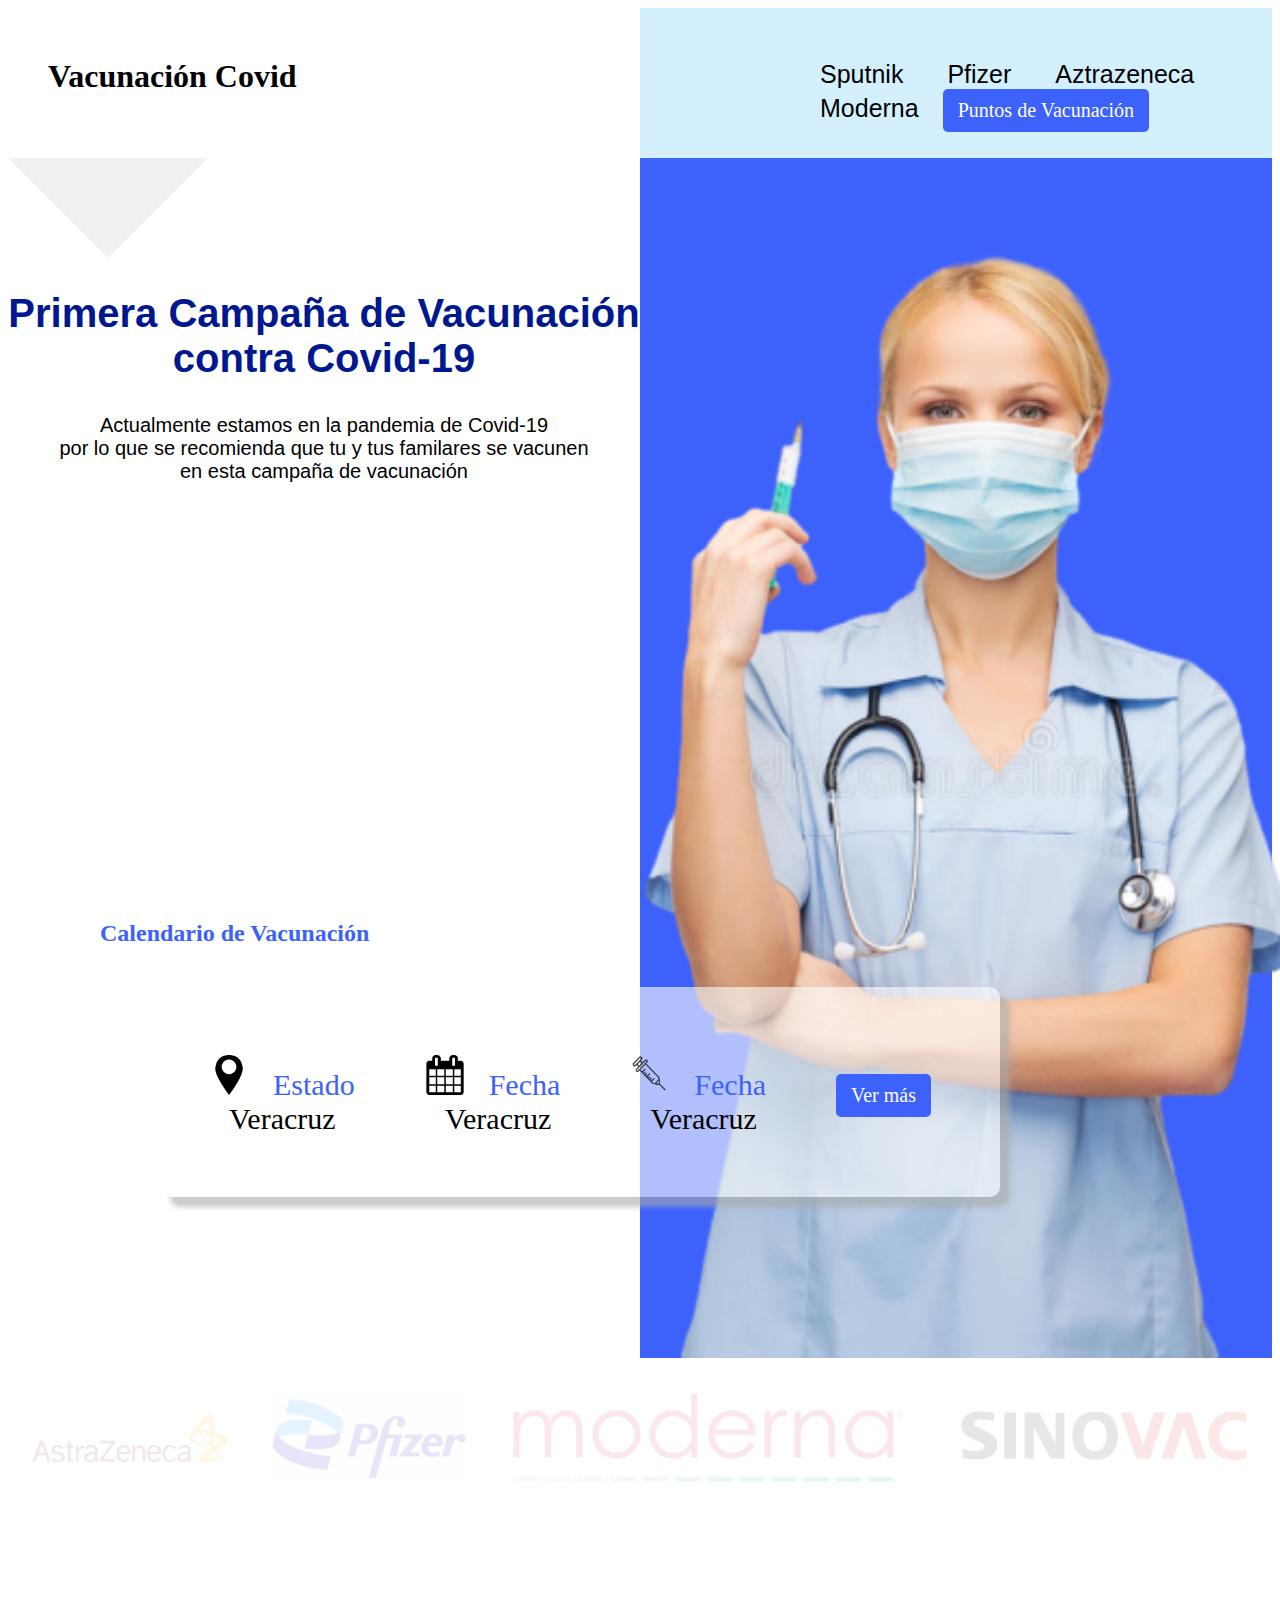
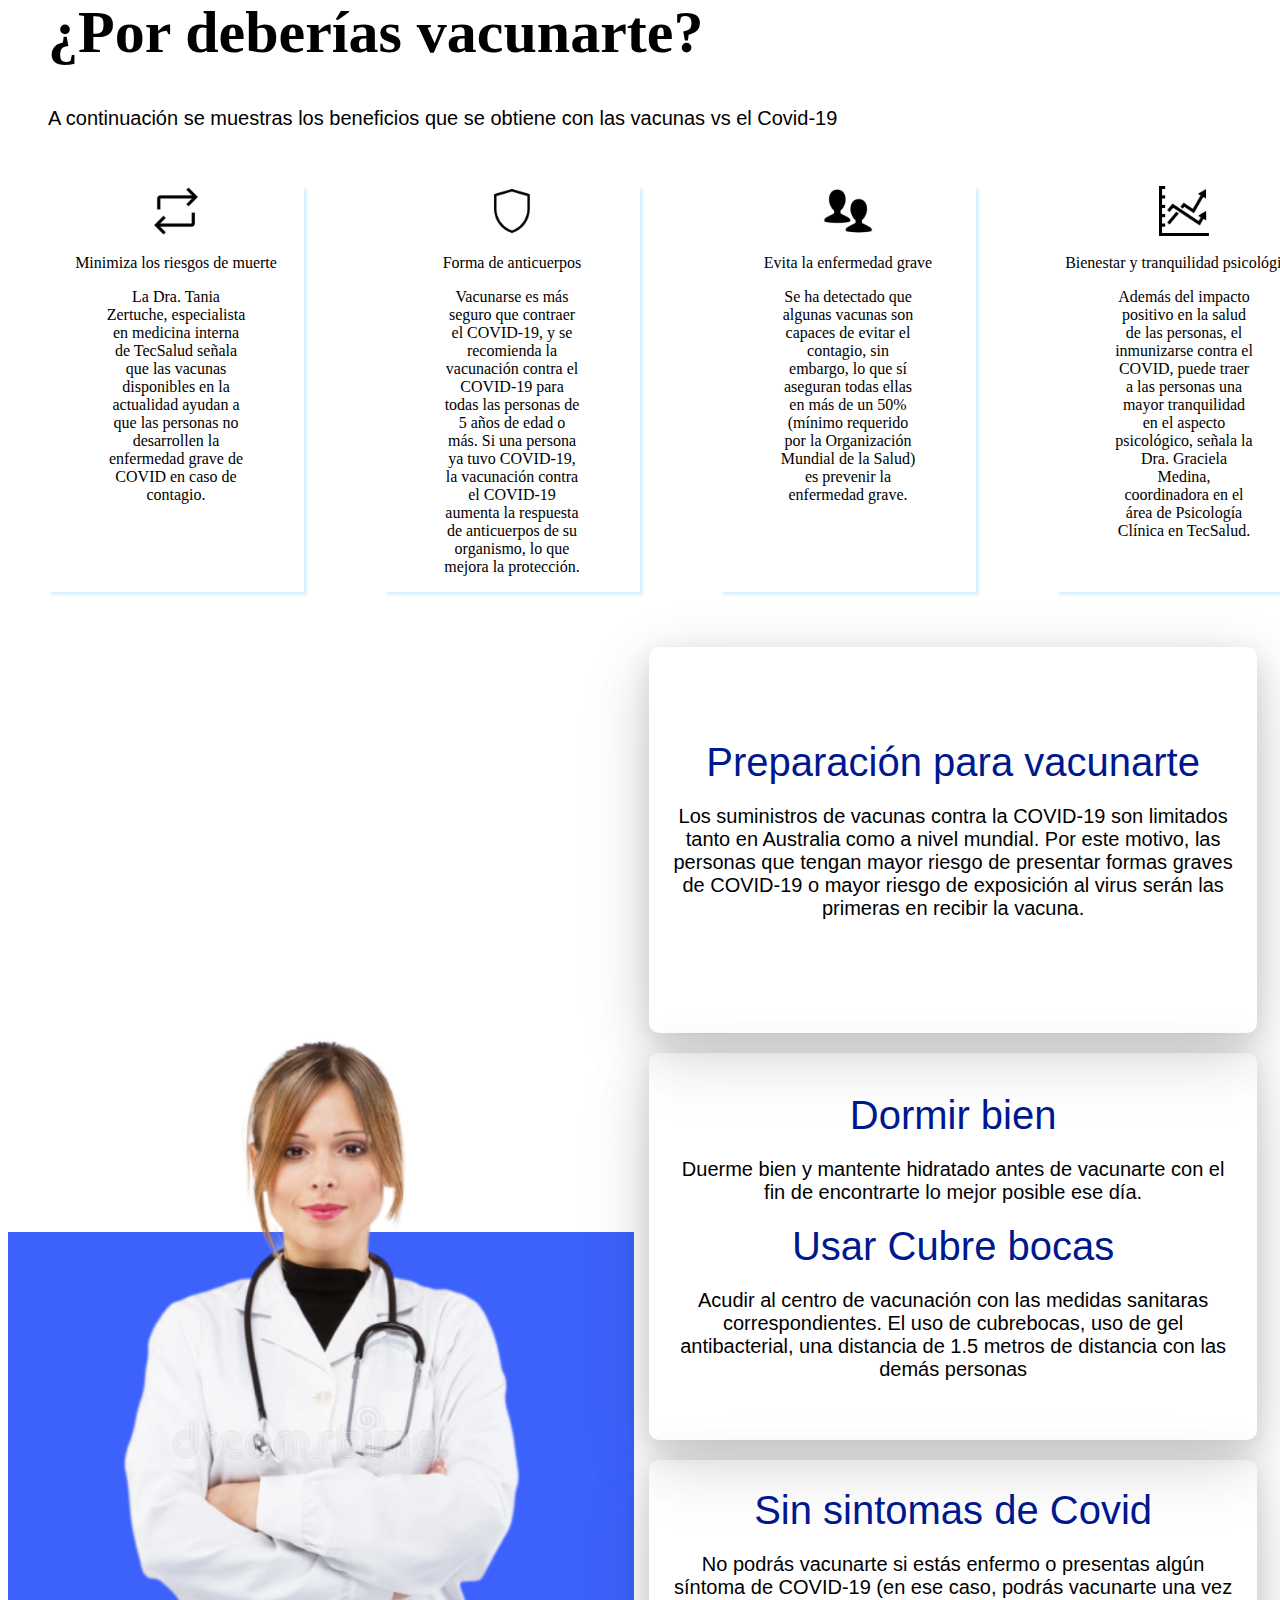
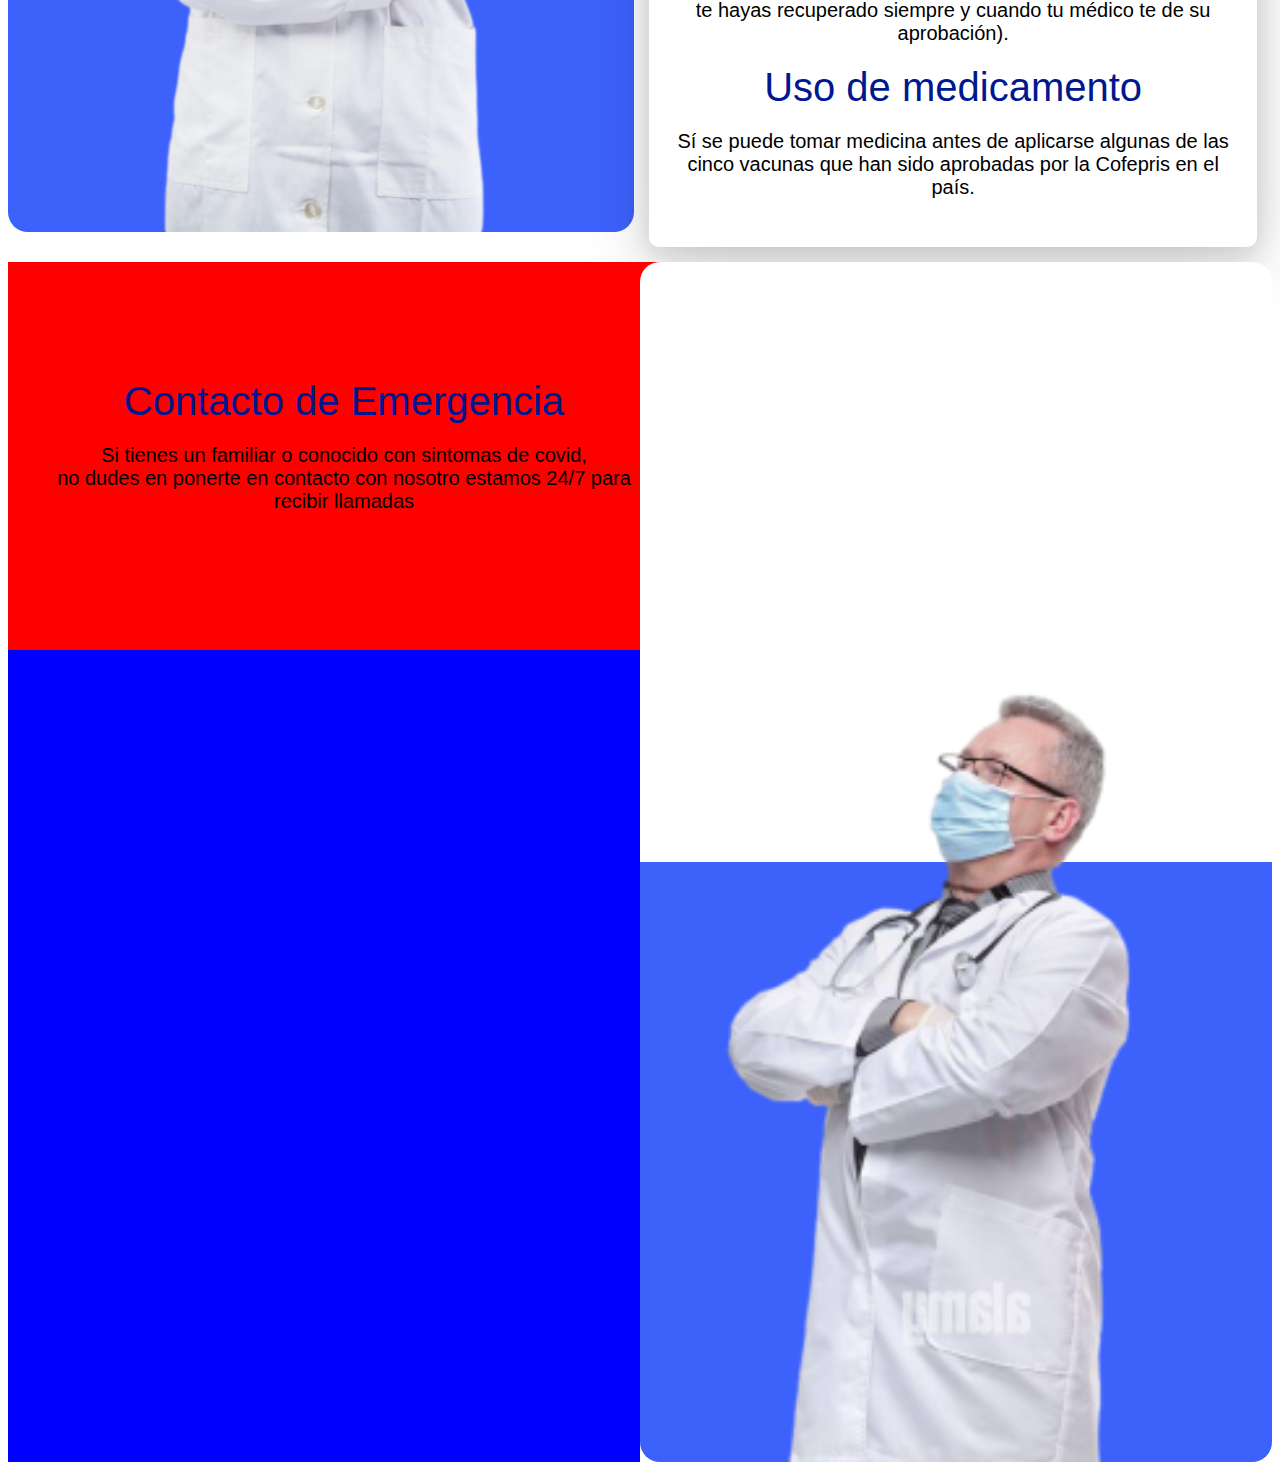
==== semana3/landing.html @ 05e8da1b "Se agrega avance de semana 3" ====
<!DOCTYPE html>
<html>
<head>
	<meta charset="utf-8">
	<meta name="viewport" content="width=device-width, initial-scale=1">
	<title>Vacunación</title>
	<link rel="stylesheet" type="text/css" href="assets/css/custom_style.css">
</head>
<body>
	<header>
		<div class="div-header">
			<h1 id="vacunacion">Vacunación Covid</h1>
		</div>
		<div class="div-header blue-low"></div>	
	</header>
	
	<div id="con-titles">
		<label class="label-title">Sputnik</label>
		<label class="label-title">Pfizer</label>
		<label class="label-title">Aztrazeneca</label>
		<label class="label-title">Moderna</label>
		<button>Puntos de Vacunación</button>
	</div>

	<section class="dis-flex">
		<div class="con-campania">
			<div id="div-triangle">
			</div>
			<div style="text-align: center;">
				<h2 class="title">Primera Campaña de Vacunación <br>contra Covid-19</h2>
				<p id="text-campania">Actualmente estamos en la pandemia de Covid-19<br>por lo que se recomienda que tu y tus familares se vacunen<br>en esta campaña de vacunación</p>
			</div>
		</div>
		<div class="con-campania blue-middle" id="con-img-campania">
			<img src="assets/img/enfermera_1.png">
		</div>
	</section>

	<!-- Calendario -->
	<section>
		<div id="con-schedules">
			<!-- <span class="get-icon" style="--get-icon: '../icons/map.png';">sdfsd</span> -->
			<!-- <span class="get-icon">sdfsd</span> -->

			<h2 class="color-blue-middle">Calendario de Vacunación</h2>
			<div id="schedules-opciti" class="withe dis-flex">
			</div>
			
			<div id="schedules" class="dis-flex">
				<div>
					<img class="icon" src="assets/icons/map.png">
					<label class="item-txt-schedule">Estado</label><br>
					<label class="item-txt-schedule" style="color: black;">Veracruz</label>
					
				</div>

				<div>
					<img class="icon" src="assets/icons/date.png">
					<label class="item-txt-schedule">Fecha</label><br>
					<label class="item-txt-schedule" style="color: black;">Veracruz</label>
					
				</div>

				<div>
					<img class="icon" src="assets/icons/inyection.png">
					<label class="item-txt-schedule">Fecha</label><br>
					<label class="item-txt-schedule" style="color: black;">Veracruz</label>
					
				</div>
				<button>Ver más</button>
			</div>

		</div>
	</section>

	<!-- LOGOS -->
	<section>
		<div id="con-logos" class="dis-flex">
			<img class="img-logo" src="assets/img/logo-aztra.png">
			<img class="img-logo" src="assets/img/logo-pfizer.jpg ">
			<img class="img-logo" src="assets/img/logo-moderna.jpg">
			<img class="img-logo" src="assets/img/logo-sinovac.jpg">
		</div>
	</section>

	<!-- Por que -->
	<section id="con-why">
		<h1 id="title-why">¿Por deberías vacunarte?</h1>
		<p id="p-why">
			A continuación se muestras los beneficios que se obtiene con las vacunas vs el Covid-19
		</p>
		<br>
		<br>
		<div id="con-beneficios" class="dis-flex">
			<div class="each-beneficio">
				<img class="b-img" src="assets/icons/beneficio_1.png"><br>
				<label class="b-label">Minimiza los riesgos de muerte</label>
				<p class="b-p">La Dra. Tania Zertuche, especialista en medicina interna de TecSalud señala que las vacunas disponibles en la actualidad ayudan a que las personas no desarrollen la enfermedad grave de COVID en caso de contagio.</p>
			</div>

			<div class="each-beneficio">
				<img class="b-img" src="assets/icons/beneficio_2.png"><br>
				<label class="b-label">Forma de anticuerpos</label>
				<p class="b-p">Vacunarse es más seguro que contraer el COVID-19, y se recomienda la vacunación contra el COVID-19 para todas las personas de 5 años de edad o más. Si una persona ya tuvo COVID-19, la vacunación contra el COVID-19 aumenta la respuesta de anticuerpos de su organismo, lo que mejora la protección.</p>
			</div>

			<div class="each-beneficio">
				<img class="b-img" src="assets/icons/beneficio_3.png"><br>
				<label class="b-label">Evita la enfermedad grave</label>
				<p class="b-p">Se ha detectado que algunas vacunas son capaces de evitar el contagio, sin embargo, lo que sí aseguran todas ellas en más de un 50% (mínimo requerido por la Organización Mundial de la Salud) es prevenir la enfermedad grave.</p>
			</div>

			<div class="each-beneficio">
				<img class="b-img" src="assets/icons/beneficio_4.png"><br>
				<label class="b-label">Bienestar y tranquilidad psicológicos</label>
				<p class="b-p">Además del impacto positivo en la salud de las personas, el inmunizarse contra el COVID, puede traer a las personas una mayor tranquilidad en el aspecto psicológico, señala la Dra. Graciela Medina, coordinadora en el área de Psicología Clínica en TecSalud.</p>
			</div>

		</div>
	</section>

	<section class="dis-flex">
		<div class="con-preracion" id="con-preracion-left">
			<img id="img-beneficios" src="assets/img/enfermera_2.png">
		</div>

		<div class="con-preracion" id="con-preracion-rigth">
			<div class="each-con-preparacion">
				<label class="title" id="label-preparacion">Preparación para vacunarte</label>
				<p class="p-preparacion">Los suministros de vacunas contra la COVID-19 son limitados tanto en Australia como a nivel mundial. Por este motivo, las personas que tengan mayor riesgo de presentar formas graves de COVID-19 o mayor riesgo de exposición al virus serán las primeras en recibir la vacuna.</p>
			</div>

			<div class="each-con-preparacion">
				<label class="title">Dormir bien</label>
				<p class="p-preparacion">Duerme bien y mantente hidratado antes de vacunarte con el fin de encontrarte lo mejor posible ese día.</p>
				<label class="title">Usar Cubre bocas</label>
				<p class="p-preparacion">Acudir al centro de vacunación con las medidas sanitaras correspondientes. El uso de cubrebocas, uso de gel antibacterial, una distancia de 1.5 metros de distancia con las demás personas</p>
				
			</div>

			<div class="each-con-preparacion">
				<label class="title">Sin sintomas de Covid</label>
				<p class="p-preparacion">No podrás vacunarte si estás enfermo o presentas algún síntoma de COVID-19 (en ese caso, podrás vacunarte una vez te hayas recuperado siempre y cuando tu médico te de su aprobación).</p>
				<label class="title">Uso de medicamento</label>
				<p class="p-preparacion">Sí se puede tomar medicina antes de aplicarse algunas de las cinco vacunas que han sido aprobadas por la Cofepris en el país.</p>
			</div>
		</div>
	</section>
		
	<section class="dis-flex">
		<div class="con-preracion" id="final-left">
			<div id="final-left-top">
				<label class="title">Contacto de Emergencia</label>
				<p class="p-preparacion">Si tienes un familiar o conocido con sintomas de covid, <br>no dudes en ponerte en contacto con nosotro estamos 24/7 para recibir llamadas</p>
			</div>

			<div id="final-left-bottom">
				
			</div>
		</div>
		<div class="con-preracion" id="final-rigth">
			<img id="img-beneficios" src="assets/img/enfermero_3.png">
		</div>
	</section>
</body>
</html>
---- semana3/assets/css/custom_style.css ----
/*#################################################*/
/*###                   Colors                 ####*/
/*#################################################*/

.blue-low {
	background: #D4F0FF;
}

.blue-middle {
	background: #3D62FC;
}

.gray {
	background: #F1F1F1;
}

.withe {
	background: white;
}

/*#################################################*/
/*###                   Tags                 ####*/
/*#################################################*/
header {
	display         : flex;
	align-items     : center;
	justify-content : center;
}

button {
	background    : #3D62FC;
	border-radius : 5px;
	color         : white;
	font-family   : Impact, Haettenschweiler, "Franklin Gothic Bold", Charcoal, "Helvetica Inserat", "Bitstream Vera Sans Bold", "Arial Black", sans serif;
	font-size     : 20px;
	padding       : 10px 15px;
	border        : none;
}

/*#################################################*/
/*###                   Class                  ####*/
/*#################################################*/
.div-header {
	width: 50%;
	height: 150px;
}

.label-title {
	font-size: 25px;
	font-family : "Century Gothic", CenturyGothic, AppleGothic, sans-serif;
	margin      : 20px;
}

.title {
	font-family: "Arial Rounded MT Bold", "Helvetica Rounded", Arial;
	font-size: 40px;
	color: #00188F;
}

.dis-flex {
	display: flex;
}

.con-campania {
	width: 50%;
	height: 1200px;
}

.img-logo {
	padding: 20px;
	min-width: 200px;
	max-width: 400px;
}

.color-blue-middle {
	color: #3D62FC;
} 
.icon{
	width: 40px;
	height: 40px;
}

.item-txt-schedule {
	color: #3D62FC;
	font-size: 30px;
	margin: 20px;
}

.each-beneficio {
	display         : flex;
	width: 300px;
	flex-direction: column;
	align-items: center;
	justify-content: bottom;
	box-shadow: 3px 3px 3px #D4F0FF;
}
.b-img{
	width: 50px;
	height: 50px;
}

.b-p {
  /*display: inline-block;*/
  vertical-align: top;
  max-width: 140px;
  text-align: center;
}

.con-preracion {
	width: 50%;
	height: 1200px;
	border-radius: 20px;
}

.each-con-preparacion {
	height: 33.3%;
	text-align: center;
	padding: 20px;
	display: flex;
	flex-direction: column;
	align-content: center;
	justify-content: center;
	border-radius: 10px;
	box-shadow: rgba(17, 17, 26, 0.1) 0px 8px 24px, rgba(17, 17, 26, 0.1) 0px 16px 56px, rgba(17, 17, 26, 0.1) 0px 24px 80px;
}

.p-preparacion {
	font-size: 20px;
	font-family: Candara, Calibri, Segoe, "Segoe UI", Optima, Arial, sans-serif;	
}

/*#################################################*/
/*###                     ID                   ####*/
/*#################################################*/
#vacunacion {
	position: relative;
	margin: 50px 40px;
}

#con-titles {
	position : absolute;
	top      : 60px;
	left     : 800px;
}

#con-img-campania {
	display         : flex;
	justify-content : center;
	align-items     : bottom;
}

#div-triangle {
	width        : 0; 
	height       : 0; 
	border-left  : 100px solid transparent;
	border-right : 100px solid transparent;
	border-top   : 100px solid #F1F1F1;
}


#text-campania {
	font-family: "Franklin Gothic Medium", "Franklin Gothic", "ITC Franklin Gothic", Arial, sans-serif;
	font-size: 20px;
}

#con-logos {
	opacity: 0.1;
	width: 100%;
	justify-content : center;
	align-items     : center;
}

#con-schedules {
	position: absolute;
	top: 900px;
	left: 100px;
	width: 1200px;
	height: 300px;
}

#schedules-opciti {
	position: relative;
	top: 20px;
	left: 60px;
	width: 70%;
	height: 70%;
	opacity: 0.6;
	border-radius: 10px;
	box-shadow: 10px 10px 5px #aaaaaa;

}

#schedules {
	position: absolute;
	top: 120px;
	left: 70px;
	width: 800px;
	height: 150px;
	align-items: center;
	justify-content: center;
	align-self: 30px;
	gap: 50px;
}

#con-why{
/*	background: red;*/
	width: 100%;
	/*height: 250px;*/
	padding: 40px;
}

#title-why{
	font-size: 60px;
}

#p-why {
	font-size: 20px;
	font-family: Candara, Calibri, Segoe, "Segoe UI", Optima, Arial, sans-serif;
}

#con-beneficios {
	/*width: 100%;*/
	/*height: 400px;*/
	align-content: center;
	justify-content: center;
	gap: 80px;
}

#con-preracion-left {
	display         : flex;
	justify-content : center;
	align-items     : bottom;
	background: linear-gradient(180deg, #FFFFFF 50%, #3D62FC 50%);
}
#con-preracion-rigth {
	display: flex;
	flex-direction: column;
	grid-gap: 20px;
	margin: 15px;
}

#img-beneficios {
	position: relative;
	margin: 400px 100px 0px 100px;
	/*top: 300px;*/
	/*width: 600px;*/
	/*height: 500px;*/
}

#label-preparacion {
	border: 50px;
}

#final-rigth{
	display         : flex;
	justify-content : center;
	align-items     : bottom;
	background: linear-gradient(180deg, #FFFFFF 50%, #3D62FC 50%);	
}

#final-left {
	display: flex;
	flex-direction: column;
}

#final-left-top{
	width: 100%;
	height: 30%;
	background: red;
	display: flex;
	flex-direction: column;
	text-align: center;
	padding: 20px;
	justify-content: center;

}

#final-left-bottom{
	width: 100%;
	height: 70%;
	background: blue;
	display: flex;
	flex-direction: column;
}
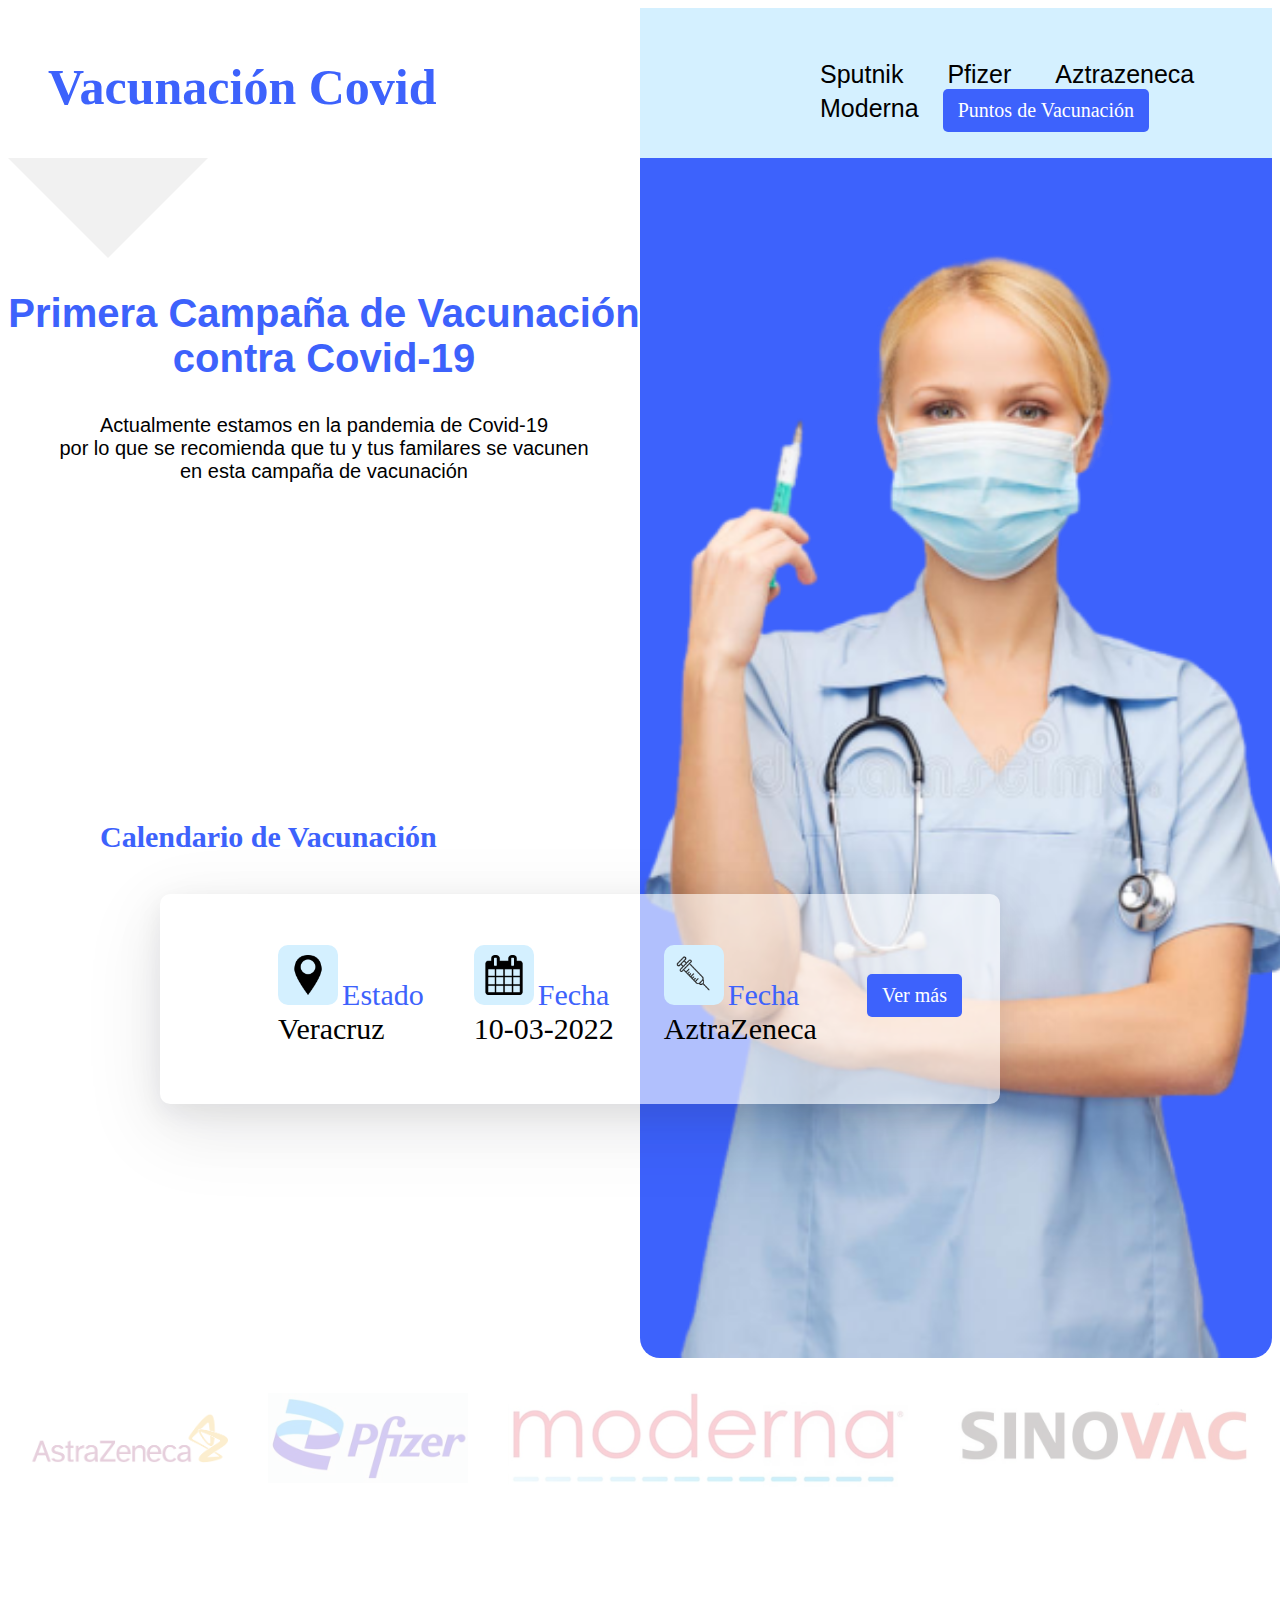
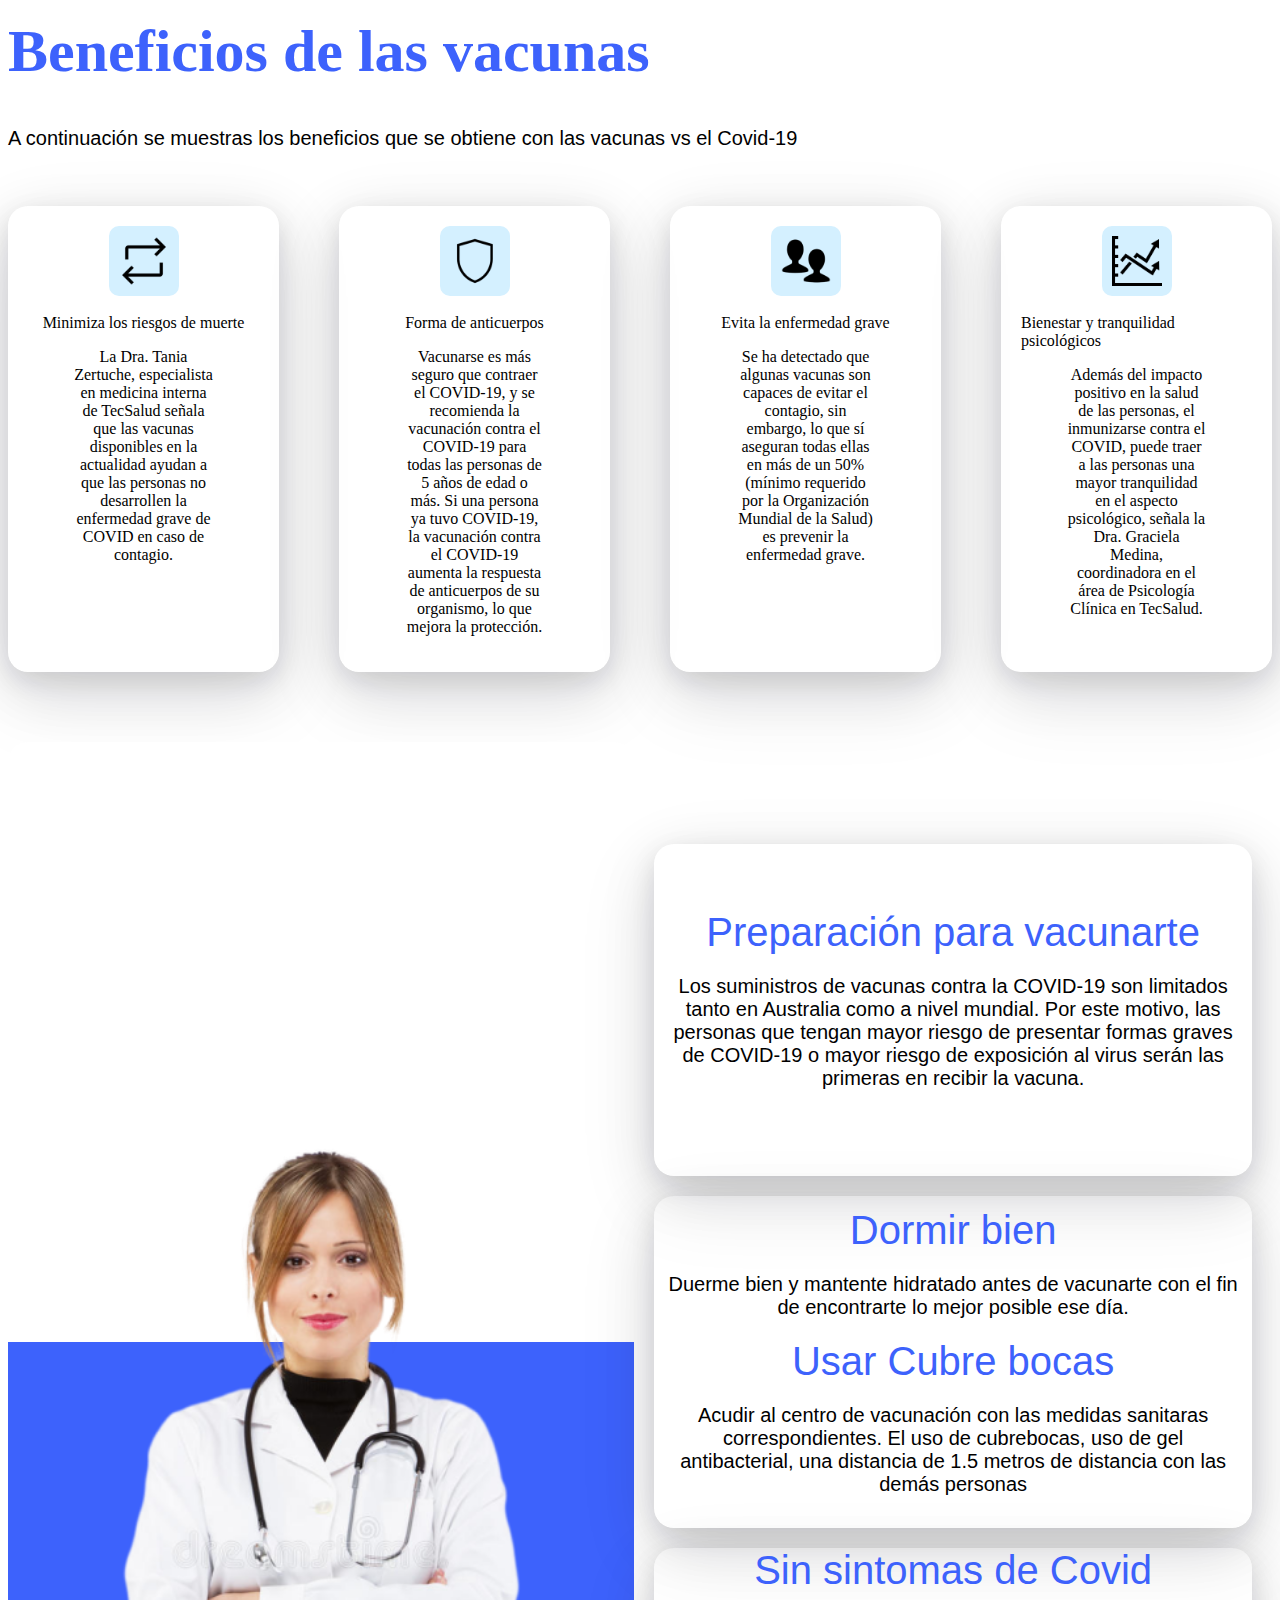
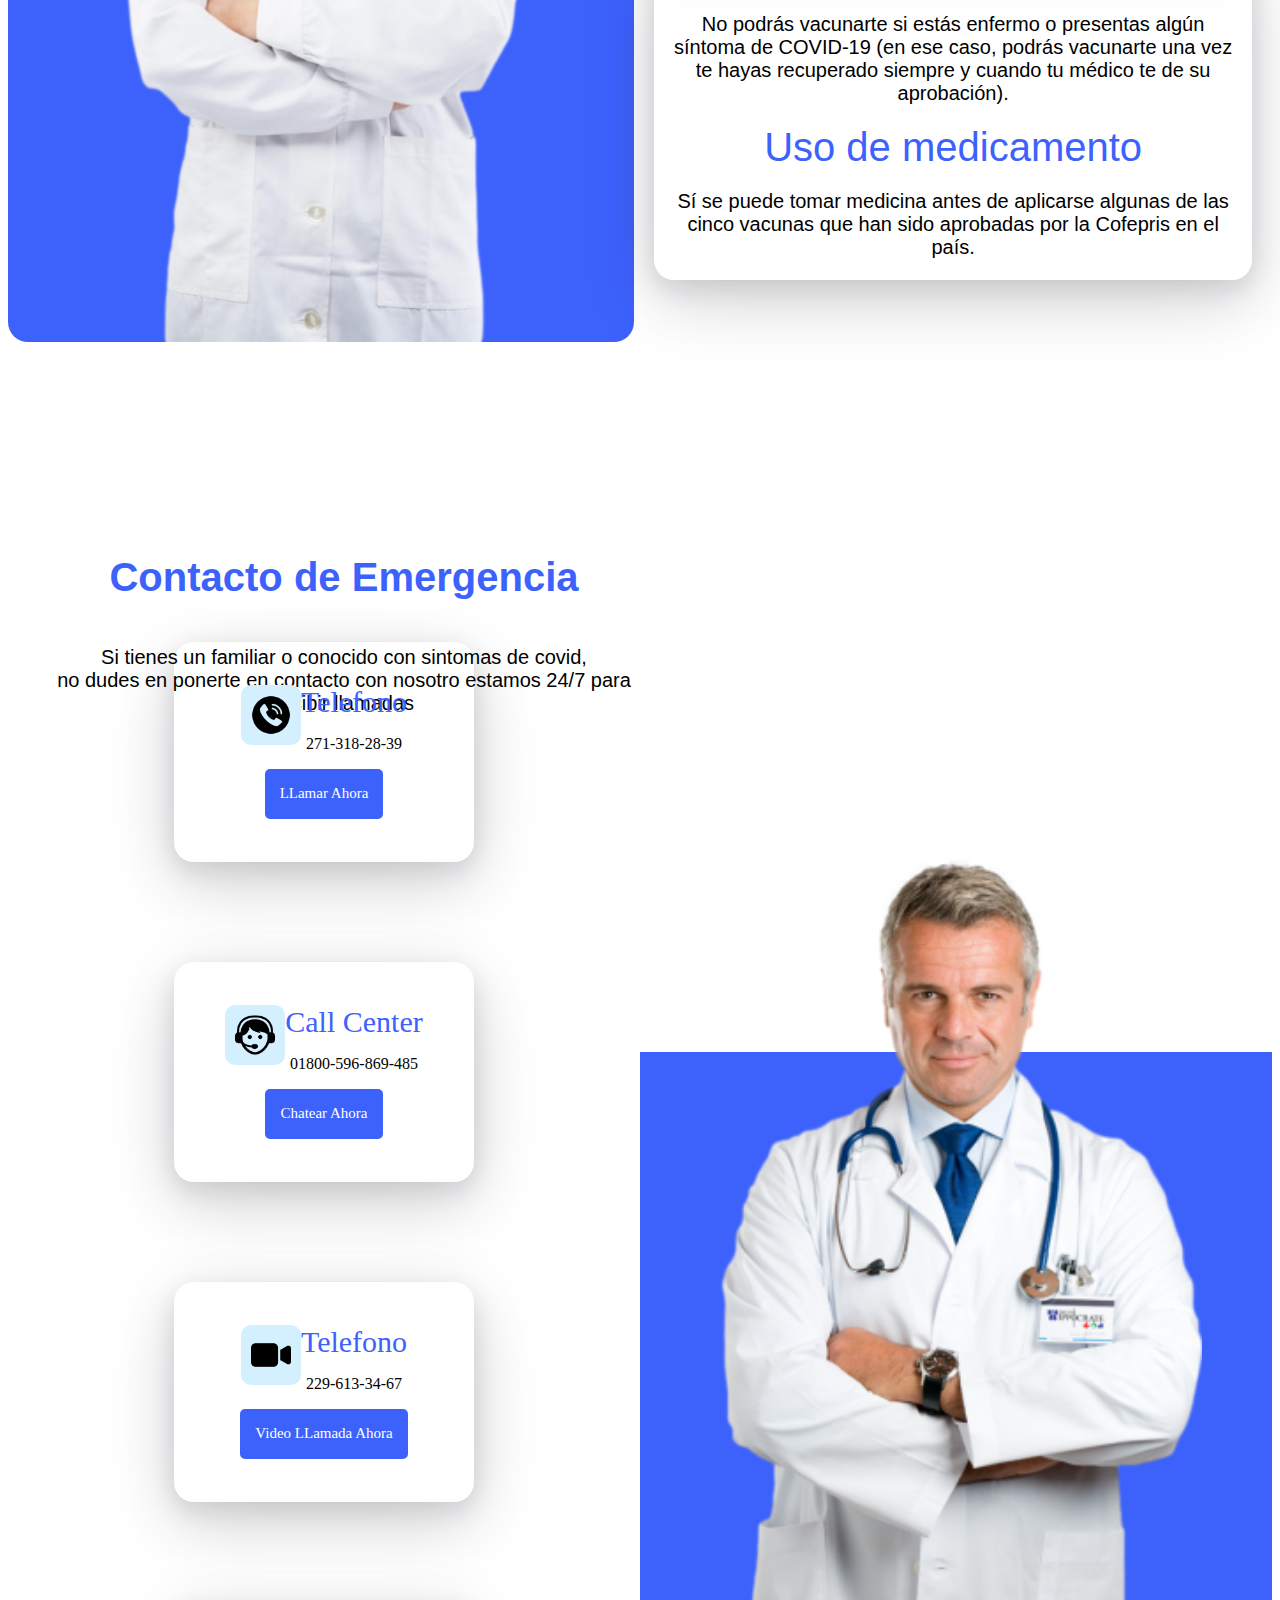
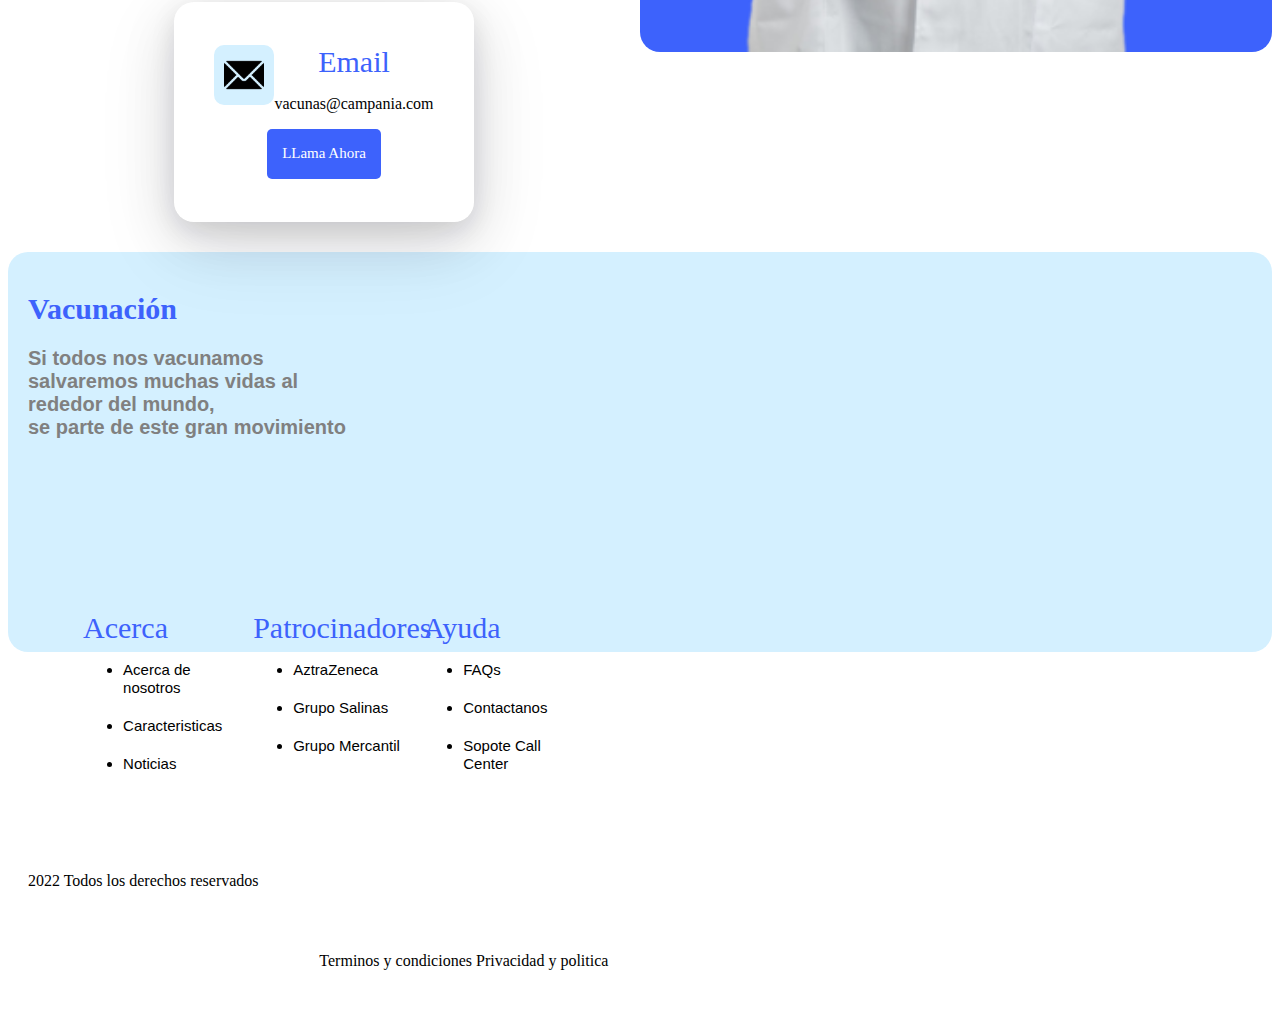
==== commit aa1aa25e: "Se termina el landing page con lo requerido" ====
--- a/semana3/landing.html
+++ b/semana3/landing.html
@@ -9,7 +9,7 @@
 <body>
 	<header>
 		<div class="div-header">
-			<h1 id="vacunacion">Vacunación Covid</h1>
+			<h1 id="vacunacion" class="item-txt-schedule" style="font-size: 50px;">Vacunación Covid</h1>
 		</div>
 		<div class="div-header blue-low"></div>	
 	</header>
@@ -42,11 +42,11 @@
 			<!-- <span class="get-icon" style="--get-icon: '../icons/map.png';">sdfsd</span> -->
 			<!-- <span class="get-icon">sdfsd</span> -->
 
-			<h2 class="color-blue-middle">Calendario de Vacunación</h2>
+			<h1 class="color-blue-middle" style="font-size: 30px;">Calendario de Vacunación</h1>
 			<div id="schedules-opciti" class="withe dis-flex">
 			</div>
 			
-			<div id="schedules" class="dis-flex">
+			<div id="schedules">
 				<div>
 					<img class="icon" src="assets/icons/map.png">
 					<label class="item-txt-schedule">Estado</label><br>
@@ -57,14 +57,14 @@
 				<div>
 					<img class="icon" src="assets/icons/date.png">
 					<label class="item-txt-schedule">Fecha</label><br>
-					<label class="item-txt-schedule" style="color: black;">Veracruz</label>
+					<label class="item-txt-schedule" style="color: black;">10-03-2022</label>
 					
 				</div>
 
 				<div>
 					<img class="icon" src="assets/icons/inyection.png">
 					<label class="item-txt-schedule">Fecha</label><br>
-					<label class="item-txt-schedule" style="color: black;">Veracruz</label>
+					<label class="item-txt-schedule" style="color: black;">AztraZeneca</label>
 					
 				</div>
 				<button>Ver más</button>
@@ -83,9 +83,9 @@
 		</div>
 	</section>
 
-	<!-- Por que -->
+	<!-- Beneficios -->
 	<section id="con-why">
-		<h1 id="title-why">¿Por deberías vacunarte?</h1>
+		<h1 id="title-why" class="item-txt-schedule">Beneficios de las vacunas</h1>
 		<p id="p-why">
 			A continuación se muestras los beneficios que se obtiene con las vacunas vs el Covid-19
 		</p>
@@ -93,25 +93,25 @@
 		<br>
 		<div id="con-beneficios" class="dis-flex">
 			<div class="each-beneficio">
-				<img class="b-img" src="assets/icons/beneficio_1.png"><br>
+				<img class="b-img icon" src="assets/icons/beneficio_1.png"><br>
 				<label class="b-label">Minimiza los riesgos de muerte</label>
 				<p class="b-p">La Dra. Tania Zertuche, especialista en medicina interna de TecSalud señala que las vacunas disponibles en la actualidad ayudan a que las personas no desarrollen la enfermedad grave de COVID en caso de contagio.</p>
 			</div>
 
 			<div class="each-beneficio">
-				<img class="b-img" src="assets/icons/beneficio_2.png"><br>
+				<img class="b-img icon" src="assets/icons/beneficio_2.png"><br>
 				<label class="b-label">Forma de anticuerpos</label>
 				<p class="b-p">Vacunarse es más seguro que contraer el COVID-19, y se recomienda la vacunación contra el COVID-19 para todas las personas de 5 años de edad o más. Si una persona ya tuvo COVID-19, la vacunación contra el COVID-19 aumenta la respuesta de anticuerpos de su organismo, lo que mejora la protección.</p>
 			</div>
 
 			<div class="each-beneficio">
-				<img class="b-img" src="assets/icons/beneficio_3.png"><br>
+				<img class="b-img icon" src="assets/icons/beneficio_3.png"><br>
 				<label class="b-label">Evita la enfermedad grave</label>
 				<p class="b-p">Se ha detectado que algunas vacunas son capaces de evitar el contagio, sin embargo, lo que sí aseguran todas ellas en más de un 50% (mínimo requerido por la Organización Mundial de la Salud) es prevenir la enfermedad grave.</p>
 			</div>
 
 			<div class="each-beneficio">
-				<img class="b-img" src="assets/icons/beneficio_4.png"><br>
+				<img class="b-img icon" src="assets/icons/beneficio_4.png"><br>
 				<label class="b-label">Bienestar y tranquilidad psicológicos</label>
 				<p class="b-p">Además del impacto positivo en la salud de las personas, el inmunizarse contra el COVID, puede traer a las personas una mayor tranquilidad en el aspecto psicológico, señala la Dra. Graciela Medina, coordinadora en el área de Psicología Clínica en TecSalud.</p>
 			</div>
@@ -119,7 +119,8 @@
 		</div>
 	</section>
 
-	<section class="dis-flex">
+	<!-- Preparación -->
+	<section class="dis-flex" style="margin-top: 70px;">
 		<div class="con-preracion" id="con-preracion-left">
 			<img id="img-beneficios" src="assets/img/enfermera_2.png">
 		</div>
@@ -146,21 +147,105 @@
 			</div>
 		</div>
 	</section>
-		
-	<section class="dis-flex">
+	
+	<!-- Contactos -->
+	<section class="dis-flex" style="margin-top: 70px;">
 		<div class="con-preracion" id="final-left">
 			<div id="final-left-top">
-				<label class="title">Contacto de Emergencia</label>
+				<h1 class="title">Contacto de Emergencia</h1>
 				<p class="p-preparacion">Si tienes un familiar o conocido con sintomas de covid, <br>no dudes en ponerte en contacto con nosotro estamos 24/7 para recibir llamadas</p>
 			</div>
 
 			<div id="final-left-bottom">
-				
+				<div class="dis-flex each-final">
+					<img class="icon" src="assets/icons/telephone.png">
+					<div style="text-align: center;">
+						<label class="item-txt-schedule">Telefono</label>
+						<p>271-318-28-39</p>
+					</div>
+					<button class="final-button">LLamar Ahora</button>
+				</div>
+
+				<div class="dis-flex each-final">
+					<img class="icon" src="assets/icons/chat.png">
+					<div style="text-align: center;">
+						<label class="item-txt-schedule">Call Center</label>
+						<p>01800-596-869-485</p>
+					</div>
+					<button class="final-button">Chatear Ahora</button>
+				</div>
+
+				<div class="dis-flex each-final">
+					<img class="icon" src="assets/icons/video-chat.png">
+					<div style="text-align: center;">
+						<label class="item-txt-schedule">Telefono</label>
+						<p>229-613-34-67</p>
+					</div>
+					<button class="final-button">Video LLamada Ahora</button>
+				</div>
+
+				<div class="dis-flex each-final">
+					<img class="icon" src="assets/icons/email.png">
+					<div style="text-align: center;">
+						<label class="item-txt-schedule">Email</label>
+						<p>vacunas@campania.com</p>
+					</div>
+					<button class="final-button">LLama Ahora</button>
+				</div>
+
 			</div>
 		</div>
 		<div class="con-preracion" id="final-rigth">
 			<img id="img-beneficios" src="assets/img/enfermero_3.png">
 		</div>
 	</section>
+
+	<footer>
+		<div class="foo-div foo-div-top" id="foo-div-top-left" style="text-align: left;">
+			<h1 class="item-txt-schedule">Vacunación<h1>
+			<p class="p-preparacion" style="color: gray;">Si todos nos vacunamos<br>salvaremos muchas vidas al<br>rededor del mundo,<br>se parte de este gran movimiento</p>
+		</div>
+
+		<div class="foo-div foo-div-top" id="foo-div-top-right">
+			<div class="each-foo-div-top-right">
+				<label class="item-txt-schedule">Acerca</label>
+				<ul>
+					<li><label class="label-title" style="font-size: 15px; margin: 0px; margin-top: 15px;">Acerca de nosotros</label></li>
+					<li><label class="label-title" style="font-size: 15px; margin: 0px; margin-top: 15px;">Caracteristicas</label></li>
+					<li><label class="label-title" style="font-size: 15px; margin: 0px; margin-top: 15px;">Noticias</label></li>
+				</ul>
+			</div>
+			
+			<div class="each-foo-div-top-right">
+				<label class="item-txt-schedule">Patrocinadores</label>
+				<ul>
+					<li><label class="label-title" style="font-size: 15px; margin: 0px; margin-top: 15px;">AztraZeneca</label></li>
+					<li><label class="label-title" style="font-size: 15px; margin: 0px; margin-top: 15px;">Grupo Salinas</label></li>
+					<li><label class="label-title" style="font-size: 15px; margin: 0px; margin-top: 15px;">Grupo Mercantil</label></li>
+				</ul>
+			</div>
+
+			<div class="each-foo-div-top-right">
+				<label class="item-txt-schedule">Ayuda</label>
+				<ul>
+					<li><label class="label-title" style="font-size: 15px; margin: 0px; margin-top: 15px;">FAQs</label></li>
+					<li><label class="label-title" style="font-size: 15px; margin: 0px; margin-top: 15px;">Contactanos</label></li>
+					<li><label class="label-title" style="font-size: 15px; margin: 0px; margin-top: 15px;">Sopote Call Center</label></li>
+				</ul>
+			</div>
+		</div>
+
+		<div class="foo-div foo-div-bottom">
+			<label>2022 Todos los derechos reservados</label>
+			
+		</div>
+
+		<div class="foo-div foo-div-bottom" style="text-align: right;">
+			<label style="margin-right: 20px;">Terminos y condiciones Privacidad y politica</label>
+		</div>
+
+
+
+	</footer>
 </body>
 </html>--- a/semana3/assets/css/custom_style.css
+++ b/semana3/assets/css/custom_style.css
@@ -3,6 +3,7 @@
 /*#################################################*/
 /*###                   Colors                 ####*/
 /*#################################################*/
+
 
 .blue-low {
 	background: #D4F0FF;
@@ -39,6 +40,18 @@
 	border        : none;
 }
 
+footer{
+	height        : 400px;
+	background    : #D4F0FF;
+	margin-top    : 200px;
+	display       : flex;
+	flex-wrap     : wrap;
+	border-radius : 20px;
+}
+
+li{
+  margin: 0 0 20px 0;
+}
 /*#################################################*/
 /*###                   Class                  ####*/
 /*#################################################*/
@@ -48,15 +61,15 @@
 }
 
 .label-title {
-	font-size: 25px;
+	font-size   : 25px;
 	font-family : "Century Gothic", CenturyGothic, AppleGothic, sans-serif;
 	margin      : 20px;
 }
 
 .title {
-	font-family: "Arial Rounded MT Bold", "Helvetica Rounded", Arial;
-	font-size: 40px;
-	color: #00188F;
+	font-family : "Century Gothic", CenturyGothic, AppleGothic, sans-serif;
+	font-size   : 40px;
+	color       : #3D62FC;
 }
 
 .dis-flex {
@@ -64,79 +77,122 @@
 }
 
 .con-campania {
-	width: 50%;
-	height: 1200px;
+	width  : 50%;
+	height : 1200px;
 }
 
 .img-logo {
-	padding: 20px;
-	min-width: 200px;
-	max-width: 400px;
+	padding   : 20px;
+	min-width : 200px;
+	max-width : 400px;
 }
 
 .color-blue-middle {
 	color: #3D62FC;
 } 
 .icon{
-	width: 40px;
-	height: 40px;
+	width         : 40px;
+	height        : 40px;
+	background    : #D4F0FF;
+	border-radius : 10px;
+	border        : solid #D4F0FF 10px;
 }
 
 .item-txt-schedule {
-	color: #3D62FC;
-	font-size: 30px;
-	margin: 20px;
+	color     : #3D62FC;
+	font-size : 30px;
+	/*margin: 20px;*/
 }
 
 .each-beneficio {
 	display         : flex;
-	width: 300px;
-	flex-direction: column;
-	align-items: center;
-	justify-content: bottom;
-	box-shadow: 3px 3px 3px #D4F0FF;
+	width           : 300px;
+	flex-direction  : column;
+	align-items     : center;
+	justify-content : bottom;
+	border-radius   : 20px;
+	padding         : 20px;
+	box-shadow      : rgba(17, 17, 26, 0.1) 0px 8px 24px, rgba(17, 17, 26, 0.1) 0px 16px 56px, rgba(17, 17, 26, 0.1) 0px 24px 80px;
+	
 }
 .b-img{
-	width: 50px;
-	height: 50px;
+	width  : 50px;
+	height : 50px;
 }
 
 .b-p {
   /*display: inline-block;*/
-  vertical-align: top;
-  max-width: 140px;
-  text-align: center;
+	vertical-align : top;
+	max-width      : 140px;
+	text-align     : center;
 }
 
 .con-preracion {
-	width: 50%;
-	height: 1200px;
-	border-radius: 20px;
+	width         : 50%;
+	height        : 1200px;
+	border-radius : 20px;
 }
 
 .each-con-preparacion {
-	height: 33.3%;
-	text-align: center;
-	padding: 20px;
-	display: flex;
-	flex-direction: column;
-	align-content: center;
-	justify-content: center;
-	border-radius: 10px;
-	box-shadow: rgba(17, 17, 26, 0.1) 0px 8px 24px, rgba(17, 17, 26, 0.1) 0px 16px 56px, rgba(17, 17, 26, 0.1) 0px 24px 80px;
+	height          : 26%;
+	text-align      : center;
+	padding         : 10px;
+	display         : flex;
+	flex-direction  : column;
+	align-content   : center;
+	justify-content : center;
+	border-radius   : 20px;
+	box-shadow      : rgba(17, 17, 26, 0.1) 0px 8px 24px, rgba(17, 17, 26, 0.1) 0px 16px 56px, rgba(17, 17, 26, 0.1) 0px 24px 80px;
 }
 
 .p-preparacion {
-	font-size: 20px;
-	font-family: Candara, Calibri, Segoe, "Segoe UI", Optima, Arial, sans-serif;	
+	font-size   : 20px;
+	font-family : Candara, Calibri, Segoe, "Segoe UI", Optima, Arial, sans-serif;	
+}
+
+.each-final{
+	width           : 280px;
+	height          : 200px;
+	flex-wrap       : wrap;
+	justify-content : center;
+	align-content   : center;
+	border-radius   : 20px;
+	padding         : 10px;
+	box-shadow      : rgba(17, 17, 26, 0.1) 0px 8px 24px, rgba(17, 17, 26, 0.1) 0px 16px 56px, rgba(17, 17, 26, 0.1) 0px 24px 80px;
+}
+
+.final-button {
+	/*width     : 120px;*/
+	height    : 50px;
+	font-size : 15px;
+}
+
+.foo-div {
+	width         : 47.5%;
+	padding       : 20px;
+}
+
+.foo-div-top{
+	height: 65%;
+}
+
+.foo-div-bottom {
+	height: 10%;	
+}
+
+.each-foo-div-top-right{
+	width           : 25%;
+	height          : 70%;
+	display         : flex;
+	flex-direction  : column;
 }
 
 /*#################################################*/
 /*###                     ID                   ####*/
 /*#################################################*/
 #vacunacion {
-	position: relative;
-	margin: 50px 40px;
+	position : relative;
+	margin   : 50px 40px;
 }
 
 #con-titles {
@@ -149,6 +205,7 @@
 	display         : flex;
 	justify-content : center;
 	align-items     : bottom;
+	border-radius   : 0 0 20px 20px;
 }
 
 #div-triangle {
@@ -161,23 +218,23 @@
 
 
 #text-campania {
-	font-family: "Franklin Gothic Medium", "Franklin Gothic", "ITC Franklin Gothic", Arial, sans-serif;
-	font-size: 20px;
+	font-family : "Franklin Gothic Medium", "Franklin Gothic", "ITC Franklin Gothic", Arial, sans-serif;
+	font-size   : 20px;
 }
 
 #con-logos {
-	opacity: 0.1;
-	width: 100%;
+	opacity         : 0.2;
+	width           : 100%;
 	justify-content : center;
 	align-items     : center;
 }
 
 #con-schedules {
-	position: absolute;
-	top: 900px;
-	left: 100px;
-	width: 1200px;
-	height: 300px;
+	position : absolute;
+	top      : 800px;
+	left     : 100px;
+	width    : 1200px;
+	height   : 300px;
 }
 
 #schedules-opciti {
@@ -188,27 +245,28 @@
 	height: 70%;
 	opacity: 0.6;
 	border-radius: 10px;
-	box-shadow: 10px 10px 5px #aaaaaa;
+	box-shadow: rgba(17, 17, 26, 0.1) 0px 8px 24px, rgba(17, 17, 26, 0.1) 0px 16px 56px, rgba(17, 17, 26, 0.1) 0px 24px 80px;
 
 }
 
 #schedules {
-	position: absolute;
-	top: 120px;
-	left: 70px;
-	width: 800px;
-	height: 150px;
-	align-items: center;
-	justify-content: center;
-	align-self: 30px;
-	gap: 50px;
+	display         : flex;
+	position        : absolute;
+	top             : 120px;
+	left            : 70px;
+	width           : 900px;
+	height          : 150px;
+	align-items     : center;
+	justify-content : center;
+	gap             : 50px;
 }
 
 #con-why{
 /*	background: red;*/
 	width: 100%;
 	/*height: 250px;*/
-	padding: 40px;
+	/*padding: 40px;*/
+	margin-top: 100px;
 }
 
 #title-why{
@@ -221,11 +279,12 @@
 }
 
 #con-beneficios {
-	/*width: 100%;*/
-	/*height: 400px;*/
-	align-content: center;
-	justify-content: center;
-	gap: 80px;
+	/*width         : 100%;*/
+	/*height        : 400px;*/
+	/*margin-top    : 200px;*/
+	align-content   : center;
+	justify-content : center;
+	gap             : 60px;
 }
 
 #con-preracion-left {
@@ -235,52 +294,67 @@
 	background: linear-gradient(180deg, #FFFFFF 50%, #3D62FC 50%);
 }
 #con-preracion-rigth {
-	display: flex;
-	flex-direction: column;
-	grid-gap: 20px;
-	margin: 15px;
+	display         : flex;
+	flex-direction  : column;
+	grid-gap        : 20px;
+	padding         : 20px;
+	align-content   : center;
+	justify-content : center;
 }
 
 #img-beneficios {
-	position: relative;
-	margin: 400px 100px 0px 100px;
-	/*top: 300px;*/
-	/*width: 600px;*/
-	/*height: 500px;*/
+	position : relative;
+	margin   : 400px 100px 0px 100px;
+	/*top    : 300px;*/
+	/*width  : 600px;*/
+	/*height : 500px;*/
 }
 
 #label-preparacion {
 	border: 50px;
 }
 
+/*FINAL*/
 #final-rigth{
 	display         : flex;
 	justify-content : center;
 	align-items     : bottom;
-	background: linear-gradient(180deg, #FFFFFF 50%, #3D62FC 50%);	
+	background      : linear-gradient(180deg, #FFFFFF 50%, #3D62FC 50%);	
 }
 
 #final-left {
-	display: flex;
-	flex-direction: column;
+	display        : flex;
+	flex-direction : column;
 }
 
 #final-left-top{
-	width: 100%;
-	height: 30%;
-	background: red;
-	display: flex;
-	flex-direction: column;
-	text-align: center;
-	padding: 20px;
-	justify-content: center;
+	width           : 100%;
+	height          : 30%;
+	/*background    : red;*/
+	display         : flex;
+	flex-direction  : column;
+	text-align      : center;
+	padding         : 20px;
+	justify-content : center;
 
 }
 
 #final-left-bottom{
-	width: 100%;
-	height: 70%;
-	background: blue;
-	display: flex;
-	flex-direction: column;
-}+	width           : 100%;
+	height          : 70%;
+	/*background      : blue;*/
+	display         : flex;
+	flex-wrap       : wrap;
+	align-content   : center;
+	justify-content : center;
+	gap             : 100px;
+
+}
+
+
+#foo-div-top-right {
+	display         : flex;
+	align-items     : center;
+	justify-content : center;
+	gap             : 20px;
+}
